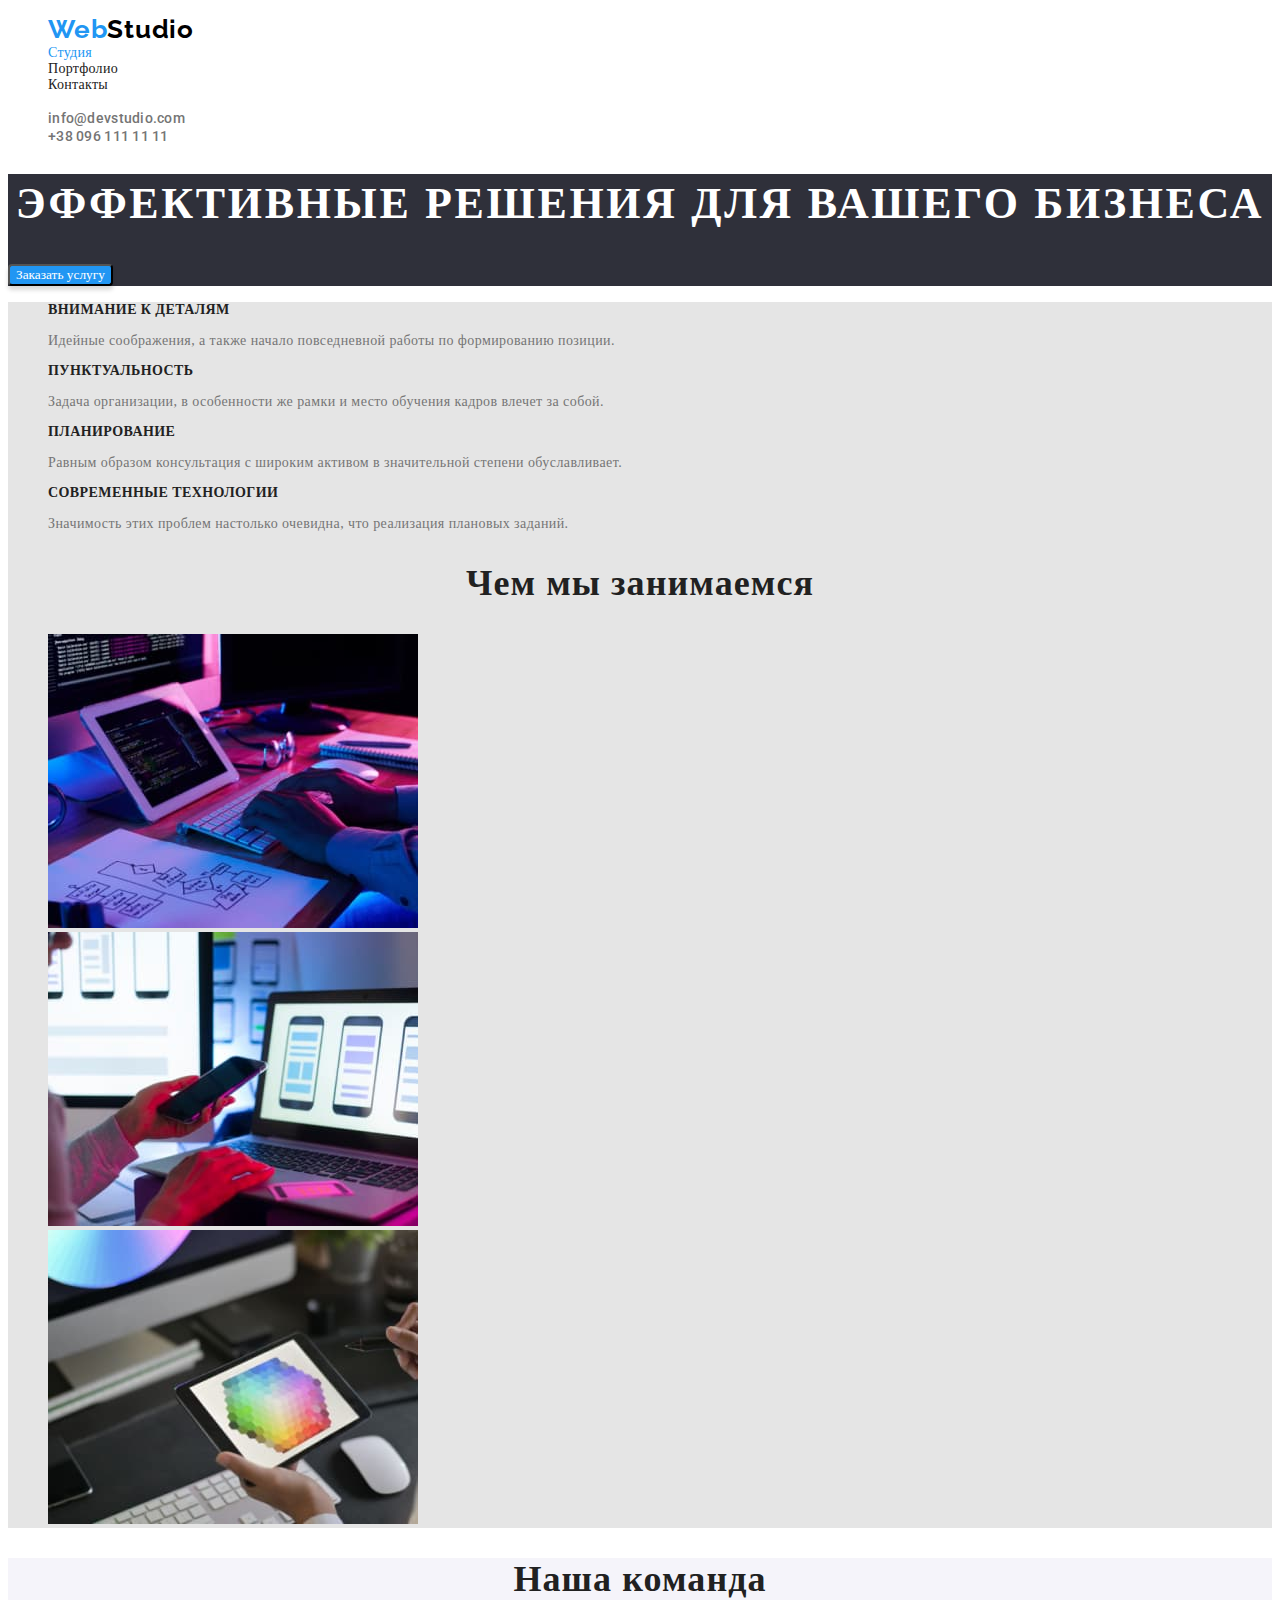
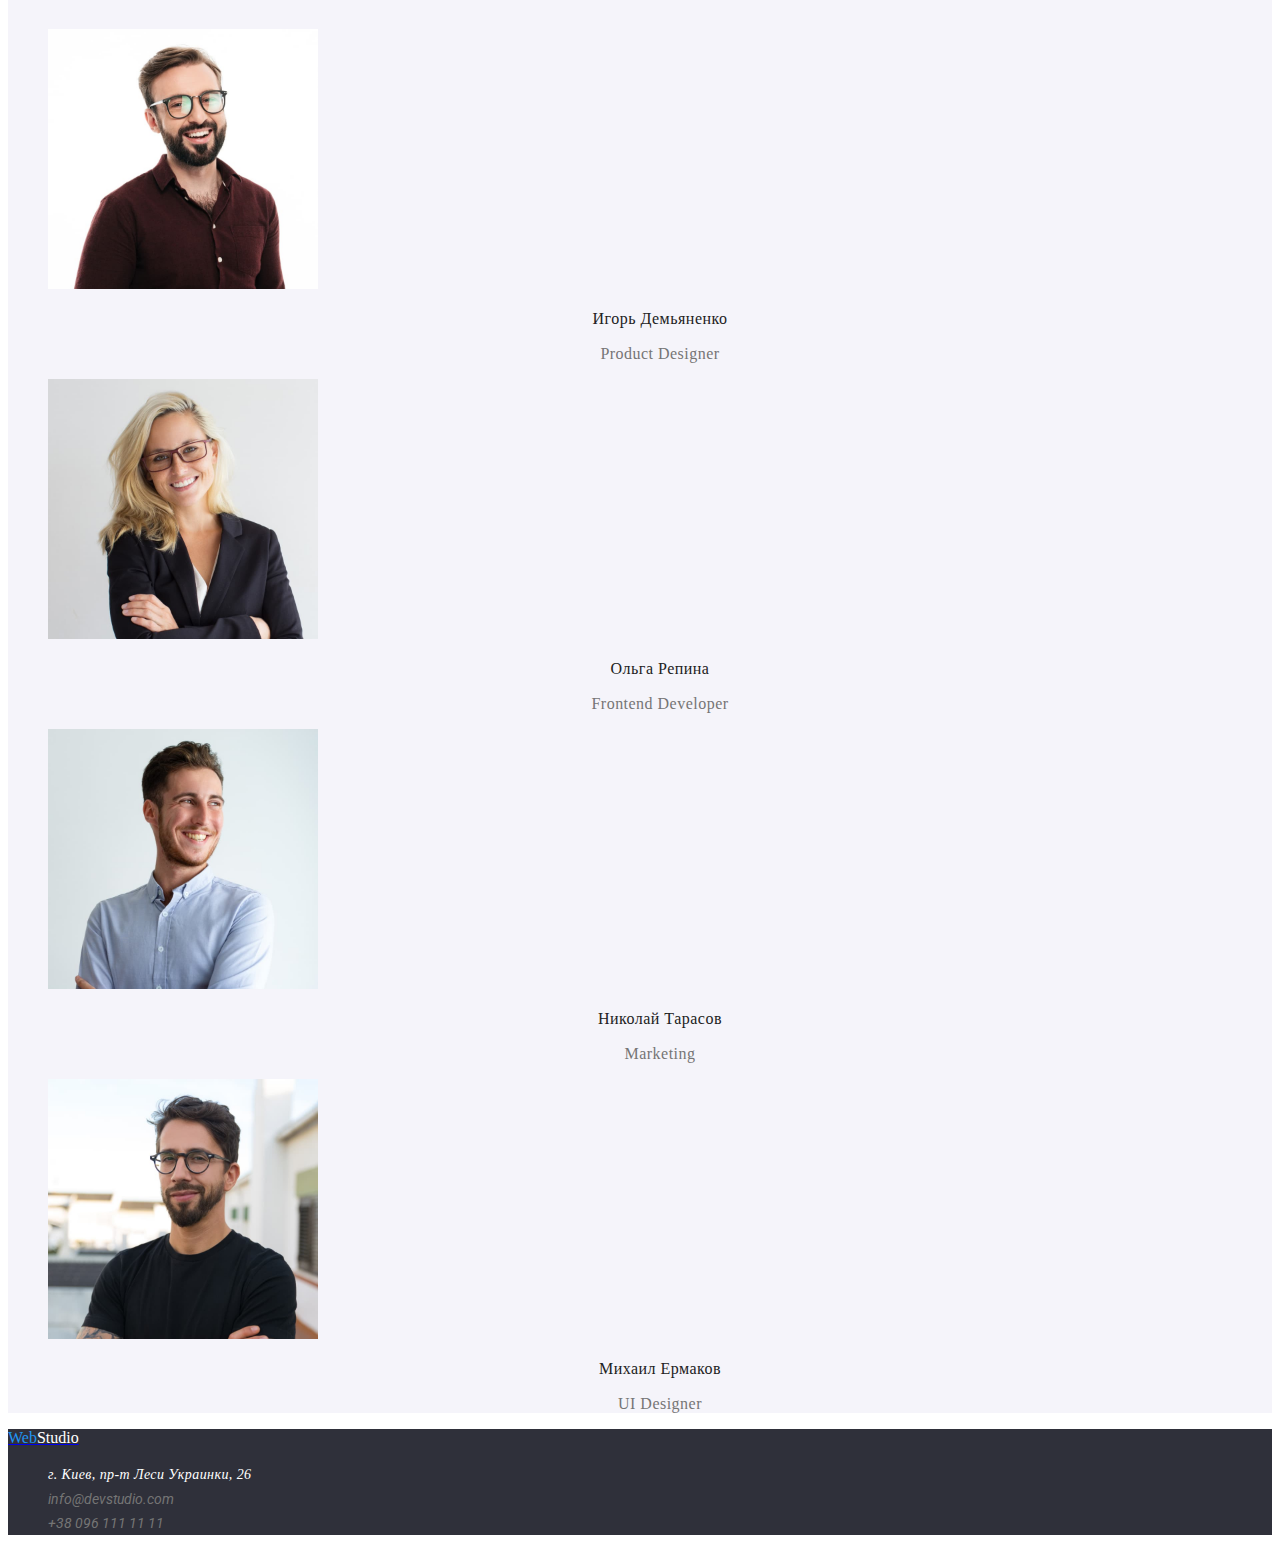
==== index.html @ 10dba1c5 "first commit" ====
<!DOCTYPE html>
<html lang="ru">
<head>
    <meta charset="UTF-8">
    <meta http-equiv="X-UA-Compatible" content="IE=edge">
    <meta name="viewport" content="width=device-width, initial-scale=1.0">
    <title>Студия</title>
    <link rel="stylesheet" href="./css/styles.css">

    <link rel="preconnect" href="https://fonts.googleapis.com">
    <link rel="preconnect" href="https://fonts.gstatic.com" crossorigin>
    <link href="https://fonts.googleapis.com/css2?family=Raleway:wght@700&family=Roboto:wght@400;500;700;900&display=swap"
        rel="stylesheet">
</head>
<body>
    <header class="header">
        <nav class="header-nav">
            <ul class="list header-list">
                <li class="header-item logo"><a href="./index.html" lang="en" class="link"><span class="logo-color-1">Web</span><span class="logo-color-2">Studio</span></a></li>
                <li class="header-item"><a href="./index.html" class="link current">Студия</a></li>
                <li class="header-item"><a href="./portfolio.html" class="link">Портфолио</a></li>
                <li class="header-item"><a href="" class="link">Контакты</a></li>
            </ul>
        </nav>
        <ul class="list header-contacts">
            <li class="header-contacts-item"><a href="mailto:info@devstudio.com" class="link">info@devstudio.com</a></li>
            <li class="header-contacts-item"><a href="tel:+380961111111" class="link">+38 096 111 11 11</a></li>
        </ul>
    </header>
    <main>
        <!-- order our service -->
        <section class="hero">
            <h1 class="hero-title">Эффективные решения для вашего бизнеса</h1>
            <button type="button" class="btn">Заказать услугу</button>
        </section>
        <!-- info about us -->
        <section class="about">
            <h2 hidden>Преимущества</h2>
            <ul class="list about-list">
                <li class="about-item">
                    <h3>Внимание к деталям</h3>
                    <p>Идейные соображения, а также начало повседневной работы по формированию позиции.</p>
                </li>
                <li class="about-item">
                    <h3>Пунктуальность</h3>
                    <p>Задача организации, в особенности же рамки и место обучения кадров влечет за собой.</p>
                </li>
                <li class="about-item">
                    <h3>Планирование</h3>
                    <p>Равным образом консультация с широким активом в значительной степени обуславливает.</p>
                </li>
                <li class="about-item">
                    <h3>Современные технологии</h3>
                    <p>Значимость этих проблем настолько очевидна, что реализация плановых заданий.</p>
                </li>
            </ul>
            <h2 class="about-title">Чем мы занимаемся</h2>
            <ul class="list about-works">
                <li class="about-works-item"><img src="./images/index/work-example-1.jpg" alt="work's example 1" width="370" height="294"></li>
                <li class="about-works-item"><img src="./images/index/work-example-2.jpg" alt="work's example 2" width="370" height="294"></li>
                <li class="about-works-item"><img src="./images/index/work-example-3.jpg" alt="work's example 3" width="370" height="294"></li>
            </ul>
        </section>
        <!-- our teamates -->
        <section class="team">
            <h2 class="team-title">Наша команда</h2>
            <ul class="list team-list">
                <li class="team-item">
                    <img src="./images/index/teamate-1.jpg" alt="first photo of a teamate" width="270" height="260">
                    <h3>Игорь Демьяненко</h3>
                    <p lang="en">Product Designer</p>
                </li>
                <li class="team-item">
                    <img src="./images/index/teamate-2.jpg" alt="second photo of a teamate" width="270" height="260">
                    <h3>Ольга Репина</h3>
                    <p lang="en">Frontend Developer</p>
                </li>
                <li class="team-item">
                    <img src="./images/index/teamate-3.jpg" alt="third photo of a teamate" width="270" height="260">
                    <h3>Николай Тарасов</h3>
                    <p lang="en">Marketing</p>
                </li>
                <li class="team-item">
                    <img src="./images/index/teamate-4.jpg" alt="fourth photo of a teamate" width="270" height="260">
                    <h3>Михаил Ермаков</h3>
                    <p lang="en">UI Designer</p>
                </li>
            </ul>
        </section>
    </main>
    <footer class="footer">
        <a href="./index.html" lang="en"><span class="logo-color-1">Web</span><span class="logo-color-3">Studio</span></a>
        <address class="address">
            <ul class="list">
                <li class="address-item"><a href="https://goo.gl/maps/AcQu7C4WXfpjc9Hp7" target="_blank" rel="noopener noreferrer" class="link address-google-map">г. Киев, пр-т Леси Украинки, 26</a></li>
                <li class="address-item"><a href="mailto:info@devstudio.com" class="link address-contact">info@devstudio.com</a></li>
                <li class="address-item"><a href="tel:+380961111111" class="link address-contact">+38 096 111 11 11</a></li>
            </ul>
        </address>
    </footer>
</body>
</html>
---- css/styles.css ----
/* ------- GENERAL ------- */
:root {
  --brend-color: #2196f3;
  --brend-color-2: #000;
  --brend-color-3: #fff;
  --text-color: #212121;
  --text-description-color: #757575;

  --btn-hover-color: #188ce8;

  --bg-hero: #2f303a;
  --bg-about: #e5e5e5;
  --bg-team: #f5f4fa;
  --bg-footer: #2f303a;
}

body {
  font-family: "Roboto" "sans-serif";
  font-style: normal;
  color: var(--text-color);
}

.list {
  list-style: none;
}

.link,
link:hover {
  text-decoration: none;
  color: var(--text-color);
}

.link:hover {
  color: var(--brend-color);
}

.current {
  color: var(--brend-color);
}

/* ------- LOGO ------- */

.logo {
  font-family: Raleway;
  font-weight: bold;
  font-size: 26px;
  line-height: calc(31 / 26);
  letter-spacing: 0.03em;
}

.logo-color-1 {
  color: var(--brend-color);
}

.logo-color-2 {
  color: var(--brend-color-2);
}

.logo-color-3 {
  color: var(--brend-color-3);
}

.btn {
  font-family: inherit;
  background: var(--brend-color);
  color: var(--brend-color-3);
  box-shadow: 0px 4px 4px rgba(0, 0, 0, 0.15);
  border-radius: 4px;
}

.btn:hover,
.btn:focus {
  background: var(--btn-hover-color);
  cursor: pointer;
}

/* ------- HEADER ------- */

.header {
  background: var(--brend-color-3);
}

.header-nav {
  font-weight: 500;
  font-size: 14px;
  line-height: calc(16 / 14);
  letter-spacing: 0.02em;
}

.header-contacts-item > a {
  font-family: Roboto;
  font-weight: 500;
  font-size: 14px;
  line-height: 16px;
  letter-spacing: 0.02em;
  color: var(--text-description-color);
}

/* ------- HERO ------- */

.hero {
  background: var(--bg-hero);
}

.hero-title {
  font-weight: 900;
  font-size: 44px;
  line-height: calc(60 / 44);
  text-align: center;
  letter-spacing: 0.06em;
  text-transform: uppercase;

  color: var(--brend-color-3);
}

/* ------- ABOUT ------- */

.about {
  background-color: var(--bg-about);
}

.about-item > h3 {
  font-weight: bold;
  font-size: 14px;
  line-height: calc(16 / 14);
  letter-spacing: 0.03em;
  text-transform: uppercase;
}

.about-item > p {
  font-weight: normal;
  font-size: 14px;
  line-height: calc(17 / 14);
  letter-spacing: 0.03em;
  color: var(--text-description-color);
}

.about-woks-title {
  font-weight: bold;
  font-size: 36px;
  line-height: calc(42 / 36);
  text-align: center;
  letter-spacing: 0.03em;
}

.about-title {
  font-weight: bold;
  font-size: 36px;
  line-height: calc(42 / 36);
  text-align: center;
  letter-spacing: 0.03em;
}

/* ------- TEAM ------- */

.team {
  background-color: var(--bg-team);
}

.team-title {
  font-style: normal;
  font-weight: bold;
  font-size: 36px;
  line-height: calc(42 / 36);
  text-align: center;
  letter-spacing: 0.03em;
}

.team-item > h3 {
  font-weight: 500;
  font-size: 16px;
  line-height: calc(19 / 16);
  text-align: center;
  letter-spacing: 0.03em;
}

.team-item > p {
  font-weight: normal;
  font-size: 16px;
  line-height: calc(19 / 16);
  text-align: center;
  letter-spacing: 0.03em;
  color: var(--text-description-color);
}

/* ------- FOOTER ------- */

.footer {
  background-color: var(--bg-footer);
}

.address-google-map {
  font-weight: normal;
  font-size: 14px;
  line-height: calc(24 / 14);
  letter-spacing: 0.03em;

  color: var(--brend-color-3);
}

.address-contact {
  font-family: Roboto;
  font-size: 14px;
  line-height: 24px;
  color: var(--text-description-color);
}

/* ------- PORTOFOLIO ------- */

.filter {
  font-weight: 500;
  font-size: 16px;
  line-height: calc(26 / 16);
  text-align: center;
  letter-spacing: 0.03em;
}

.filter:hover,
.filter:focus {
  color: var(--brend-color-3);
  background: var(--btn-hover-color);
  cursor: pointer;
}

.project > h3 {
  font-weight: bold;
  font-size: 18px;
  line-height: calc(36 / 18);
  letter-spacing: 0.06em;
}

.project > p {
  font-size: 16px;
  line-height: calc(30 / 16);
  letter-spacing: 0.03em;
  color: var(--text-description-color);
}
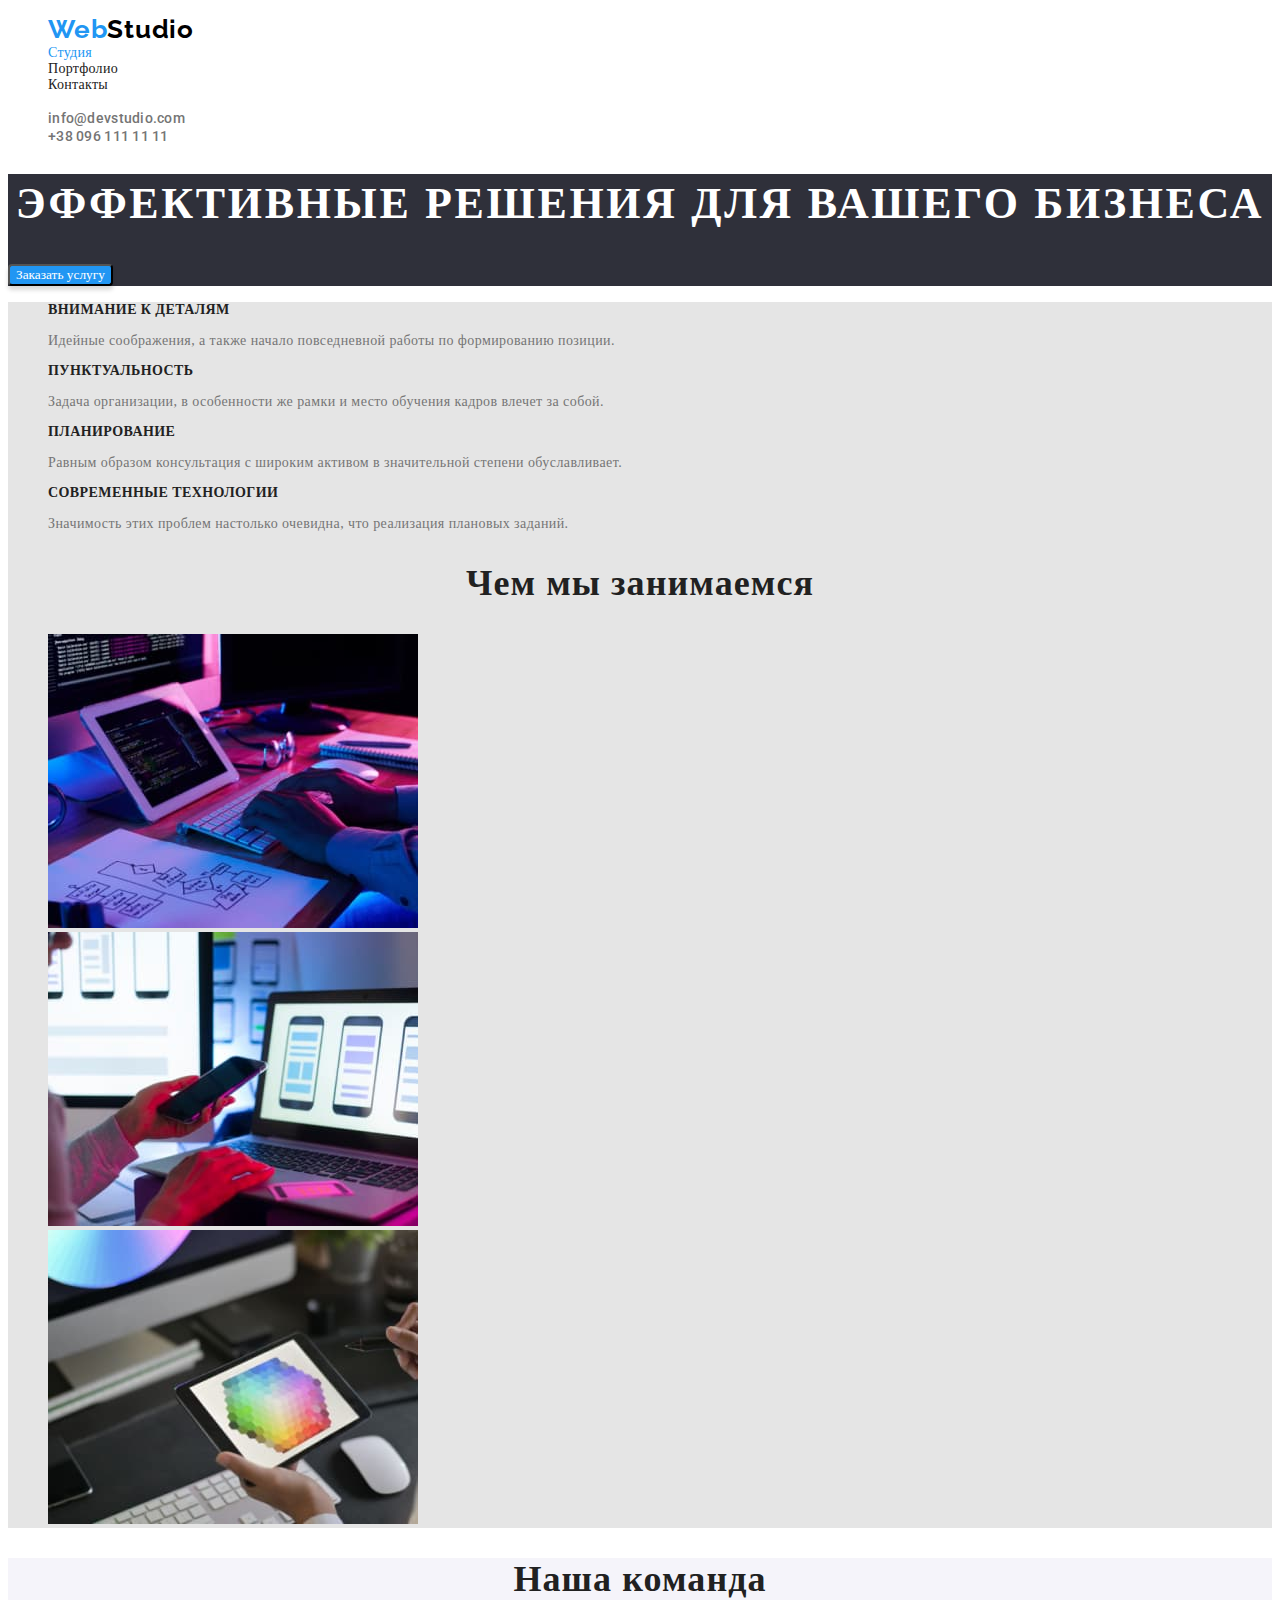
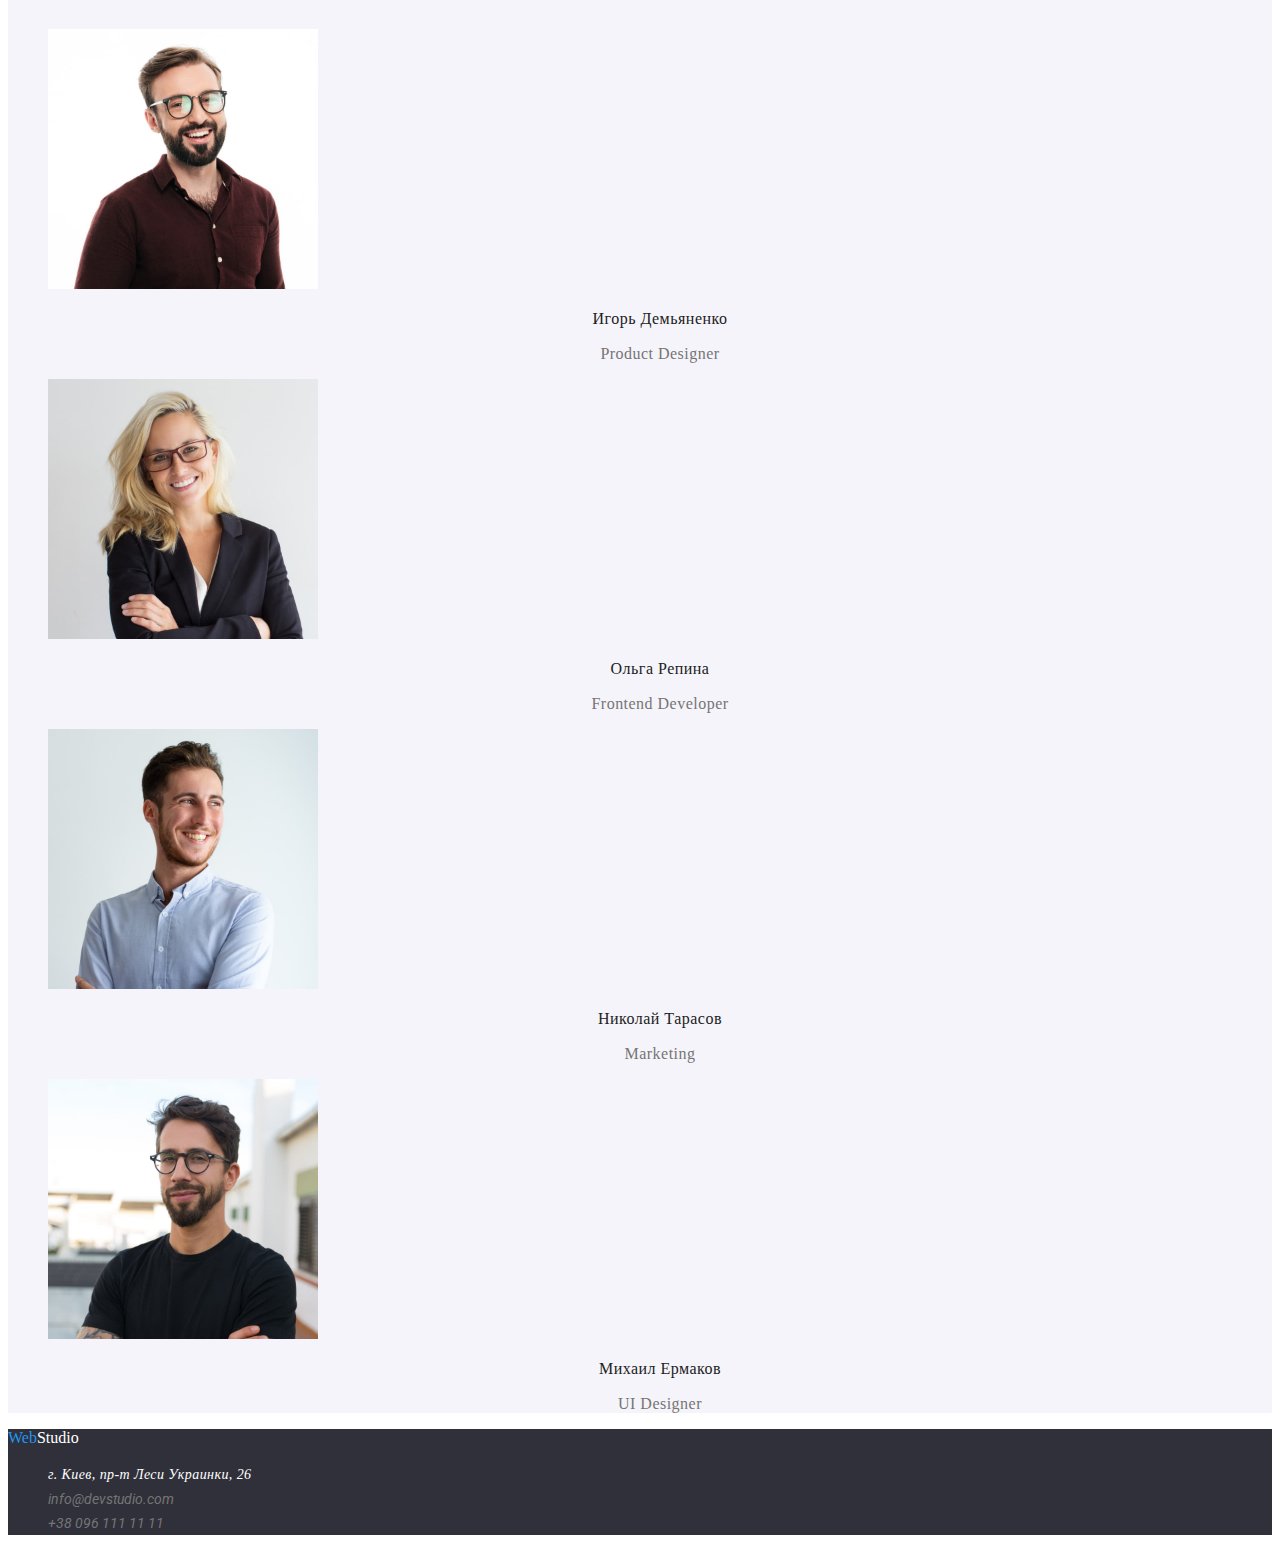
==== commit 78c5be51: "add class=link to logo" ====
--- a/index.html
+++ b/index.html
@@ -89,7 +89,7 @@
         </section>
     </main>
     <footer class="footer">
-        <a href="./index.html" lang="en"><span class="logo-color-1">Web</span><span class="logo-color-3">Studio</span></a>
+        <a href="./index.html" lang="en" class="link"><span class=" logo-color-1">Web</span><span class="logo-color-3">Studio</span></a>
         <address class="address">
             <ul class="list">
                 <li class="address-item"><a href="https://goo.gl/maps/AcQu7C4WXfpjc9Hp7" target="_blank" rel="noopener noreferrer" class="link address-google-map">г. Киев, пр-т Леси Украинки, 26</a></li>
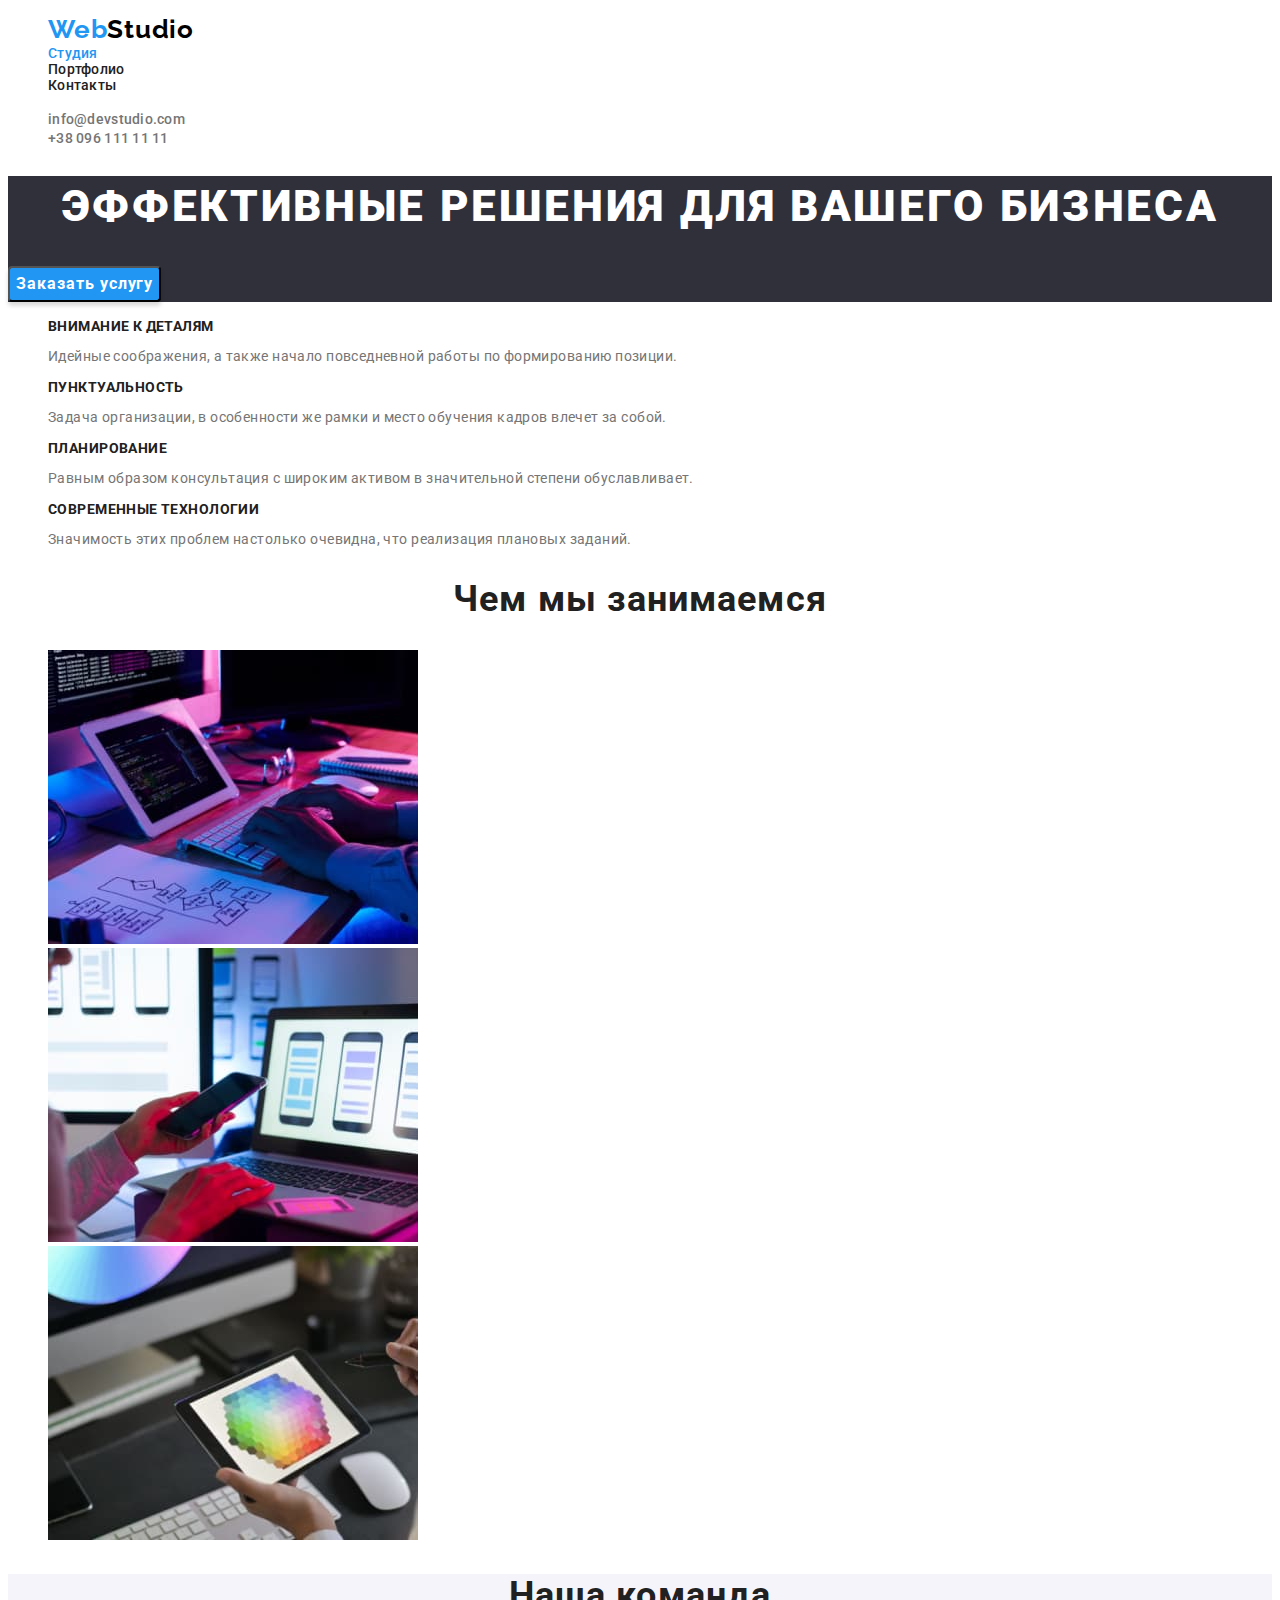
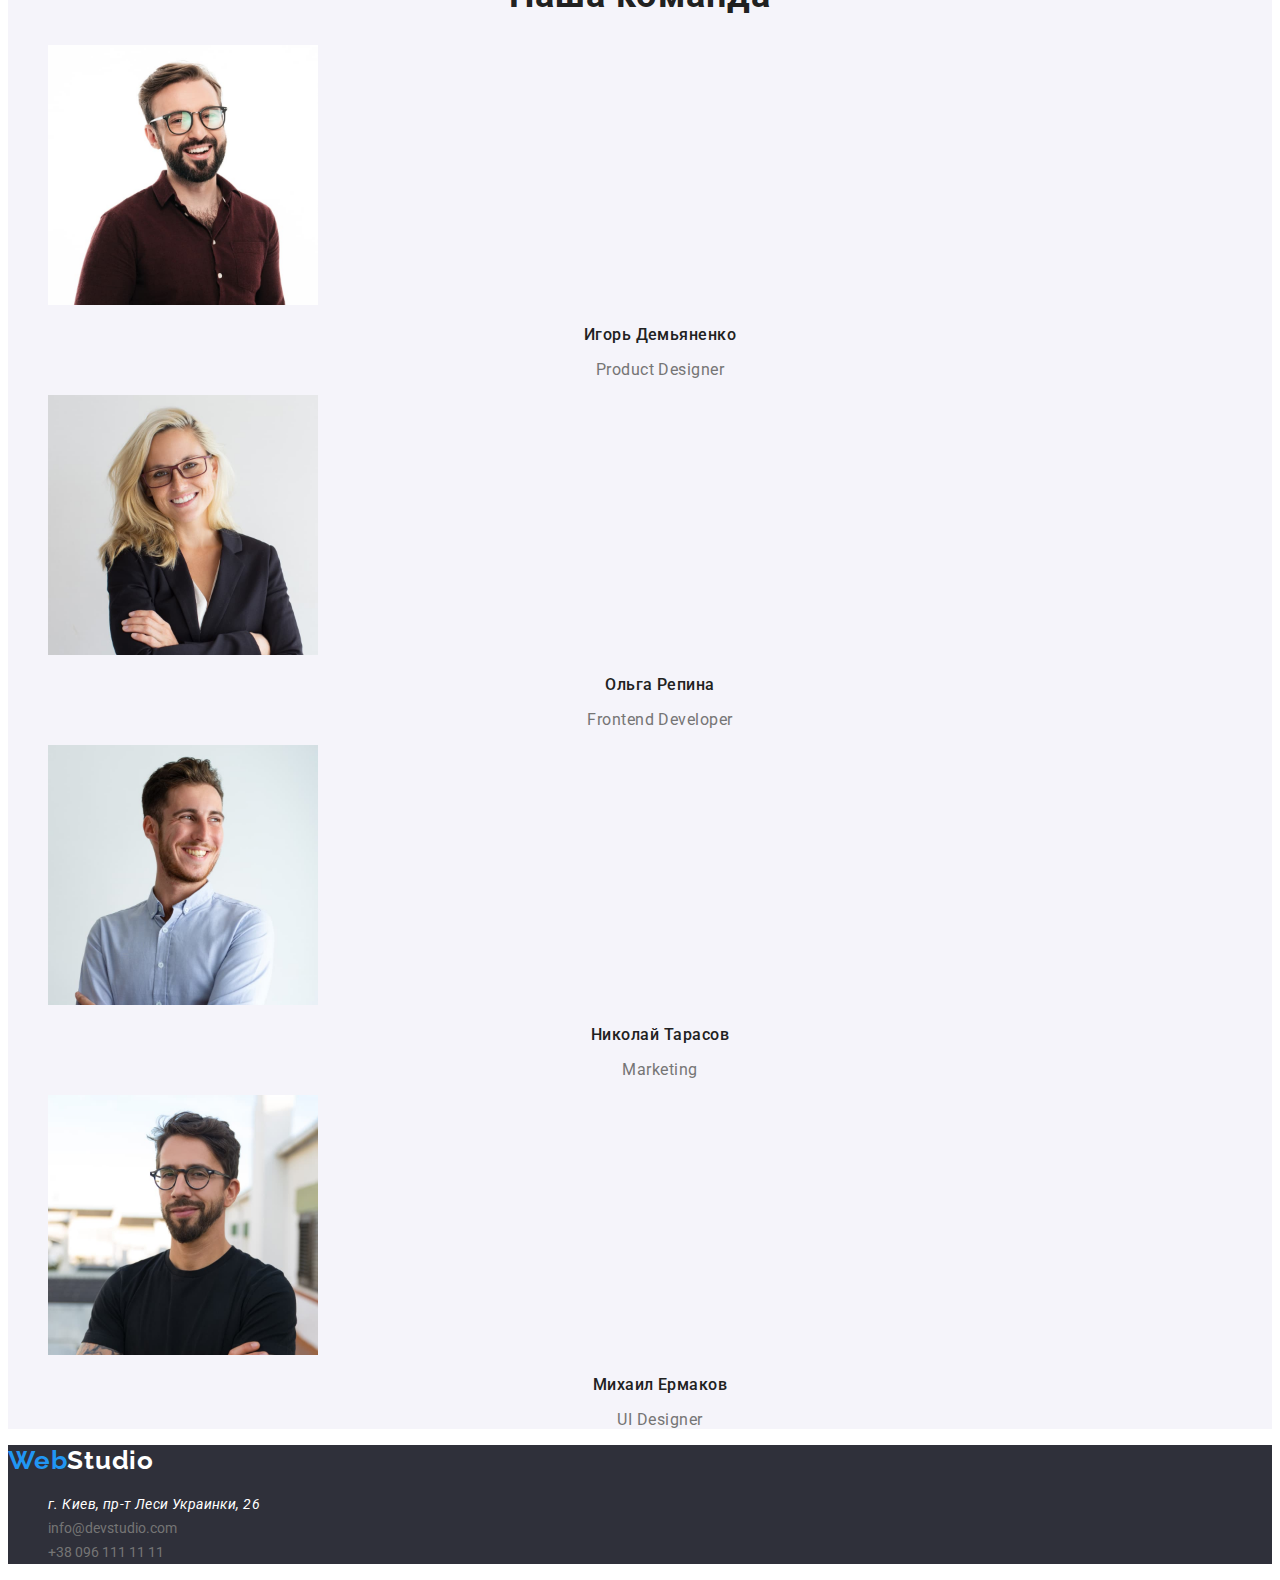
==== commit 82b77743: "corrects" ====
--- a/index.html
+++ b/index.html
@@ -89,7 +89,7 @@
         </section>
     </main>
     <footer class="footer">
-        <a href="./index.html" lang="en" class="link"><span class=" logo-color-1">Web</span><span class="logo-color-3">Studio</span></a>
+        <a href="./index.html" lang="en" class="link"><span class="logo logo-color-1">Web</span><span class="logo logo-color-3">Studio</span></a>
         <address class="address">
             <ul class="list">
                 <li class="address-item"><a href="https://goo.gl/maps/AcQu7C4WXfpjc9Hp7" target="_blank" rel="noopener noreferrer" class="link address-google-map">г. Киев, пр-т Леси Украинки, 26</a></li>
--- a/css/styles.css
+++ b/css/styles.css
@@ -9,13 +9,13 @@
   --btn-hover-color: #188ce8;
 
   --bg-hero: #2f303a;
-  --bg-about: #e5e5e5;
+  --bg-about: #fff;
   --bg-team: #f5f4fa;
   --bg-footer: #2f303a;
 }
 
 body {
-  font-family: "Roboto" "sans-serif";
+  font-family: "Roboto", sans-serif;
   font-style: normal;
   color: var(--text-color);
 }
@@ -41,7 +41,7 @@
 /* ------- LOGO ------- */
 
 .logo {
-  font-family: Raleway;
+  font-family: Raleway, sans-serif;
   font-weight: bold;
   font-size: 26px;
   line-height: calc(31 / 26);
@@ -63,9 +63,16 @@
 .btn {
   font-family: inherit;
   background: var(--brend-color);
-  color: var(--brend-color-3);
   box-shadow: 0px 4px 4px rgba(0, 0, 0, 0.15);
   border-radius: 4px;
+
+  font-weight: bold;
+  font-size: 16px;
+  line-height: calc(30 / 16);
+  align-items: center;
+  text-align: center;
+  letter-spacing: 0.06em;
+  color: var(--brend-color-3);
 }
 
 .btn:hover,
@@ -200,6 +207,7 @@
 
 .address-contact {
   font-family: Roboto;
+  font-style: normal;
   font-size: 14px;
   line-height: 24px;
   color: var(--text-description-color);
